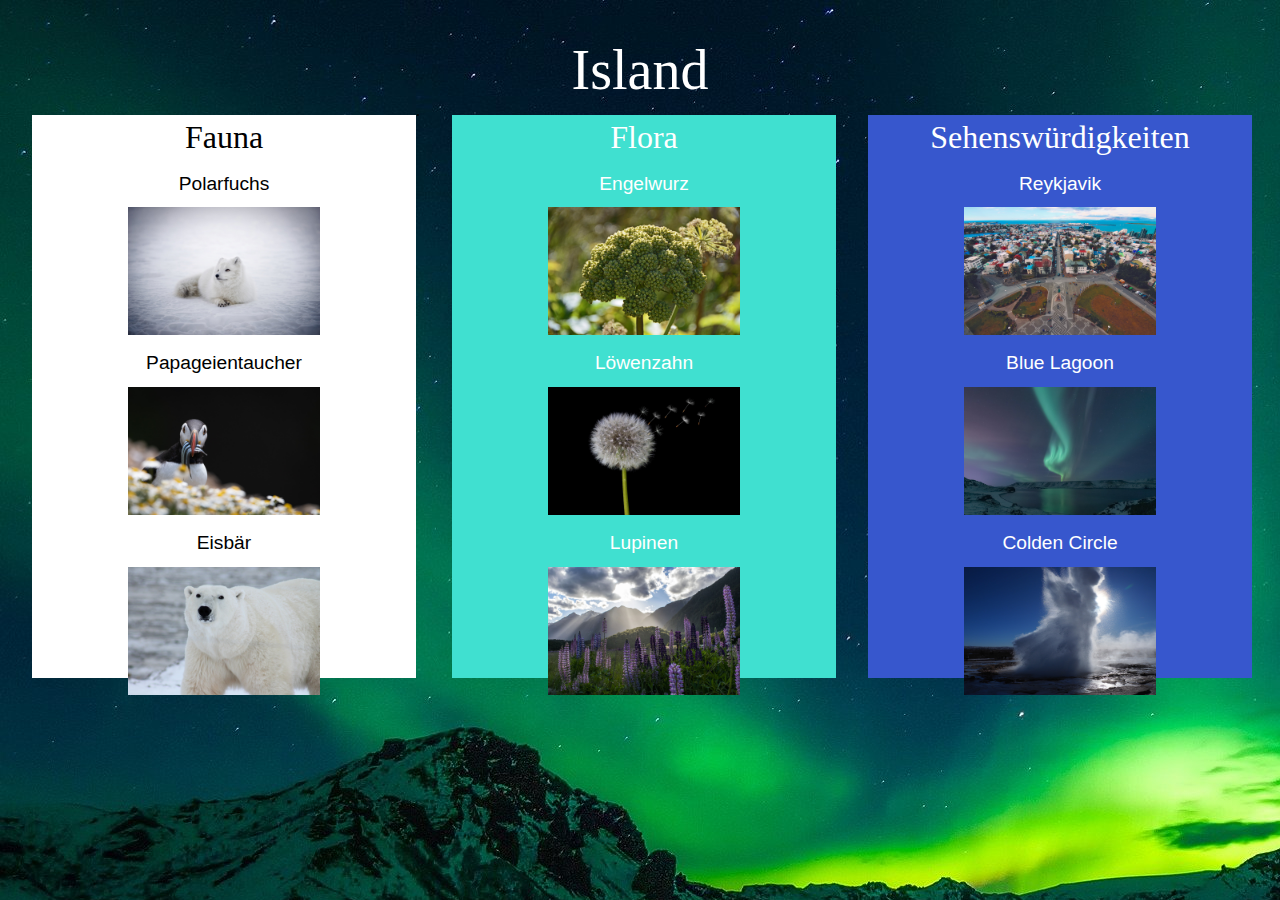
==== Iceland.html @ a2d94920 "Add files via upload" ====
﻿<!doctype html>
<html lang="de">
	<head>
		<meta charset="utf-8">
		<meta name="viewport" content="width=device-width, initial-scale=1.0">
		<link rel="stylesheet" type="text/css" href="style.css">
	</head>
	<body id="home">
		<header>
			<h1>Island</h1>
		</header>

        <main>
        <div id="flex">
            <div class="cont" id="fauna">
                <div class="span-3">
                    <h2>Fauna</h2>
                </div>
                <div class="grid">
                <div class="sight"></div>
                    <h3>Polarfuchs</h3>
                    <img src="Polarfuchs.jpg" alt="sight">
                </div>
                <div class="sight">
                    <h3>Papageientaucher</h3>
                    <img src="Papageientaucher.jpg" alt="sight">
                </div>         
                    <h3>Eisbär</h3>
                    <img src="Eisbär.jpg">
                </div>
            
            <div class="flag">.</div>
            
            <div class="cont" id="flora">
                <div class="span-3">
                    <h2>Flora</h2>
                </div>
                <div class="grid">
                <div class="sight">
                    <h3>Engelwurz</h3>
                    <img src="Engelwurz.jpg" alt="sight">
                </div>
                <div class="sight">
                    <h3>Löwenzahn</h3>
                    <img src="Löwnzahn.jpg" alt="sight">
                </div>
                <div class="sight">
                    <h3>Lupinen</h3>
                    <img src="Lupinen.jpg" alt="sight">
                </div>
            </div>
            </div>
            
            <div class="cont" id="culture">
                <div class="span-3">
                    <h2>Sehenswürdigkeiten</h2>
                </div>
                <div class="grid">
                <div class="sight">
                    <h3>Reykjavik</h3>
                    <img src="Reykjavik.jpg">
                </div>
                <div class="sight">
                    <h3>Blue Lagoon</h3>
                    <img src="BlaueLagune.jpg">
                </div>
                </div>
                <div class="grid">
                <div class="sight">
                    <h3>Colden Circle</h3>
                    <img src="GoldenCircle.jpg">
                </div>
                
                </div>                      

            </div>
        </div>
        </main>
        
        
		
	</body>
</html>
---- style.css ----
html, body {
    margin: 0;
    padding: 0;
    background-image:url(Island.jpg);
}
h1, h2, h3 {
    text-align: center;
    margin: 0;
    font-weight: 400;
}
h1 {
	font-size: 350%;
	font-family: fantasy;
    padding: 3% 0 0 0;
    color: white;
}
h2 {
	font-size: 200%;
    padding: 1% 0;
    font-family: fantasy;
}
h3 {
    font-size: 120%;
    padding: 1vw 0;
    font-family: Impact, Haettenschweiler, 'Arial Narrow Bold', sans-serif;
}

#fauna {
    background-color: white;
    color:black;
    
}
#flora {
    background-color: turquoise;
    color: white;
}
#culture {
    background-color: #3757cd;
    color:white;
}

.cont{
    justify-content: space-around; 
    width: 30%;
    margin-left: 2.5%;
    height: 44vw;
    margin-top:1%;
}

#flora .cont{
    display:grid;
	grid-template-columns:  25% 25% 25%; 
	justify-content: space-around; 
}

#culture .cont{
    display:grid;
	grid-template-columns:  25% 25% 25%; 
	justify-content: space-around;
}

.grid1{
    display:grid;
	grid-template-columns:  25% 55%; 
	justify-content: space-around;
}




.grid-container-5{
    margin-top:2%;
    margin-bottom:2%;
    text-align: center;
}

img{
    height:10vw;
    width:50%;
    margin-left: 25%;
}

#flex{
    display: flex;
}
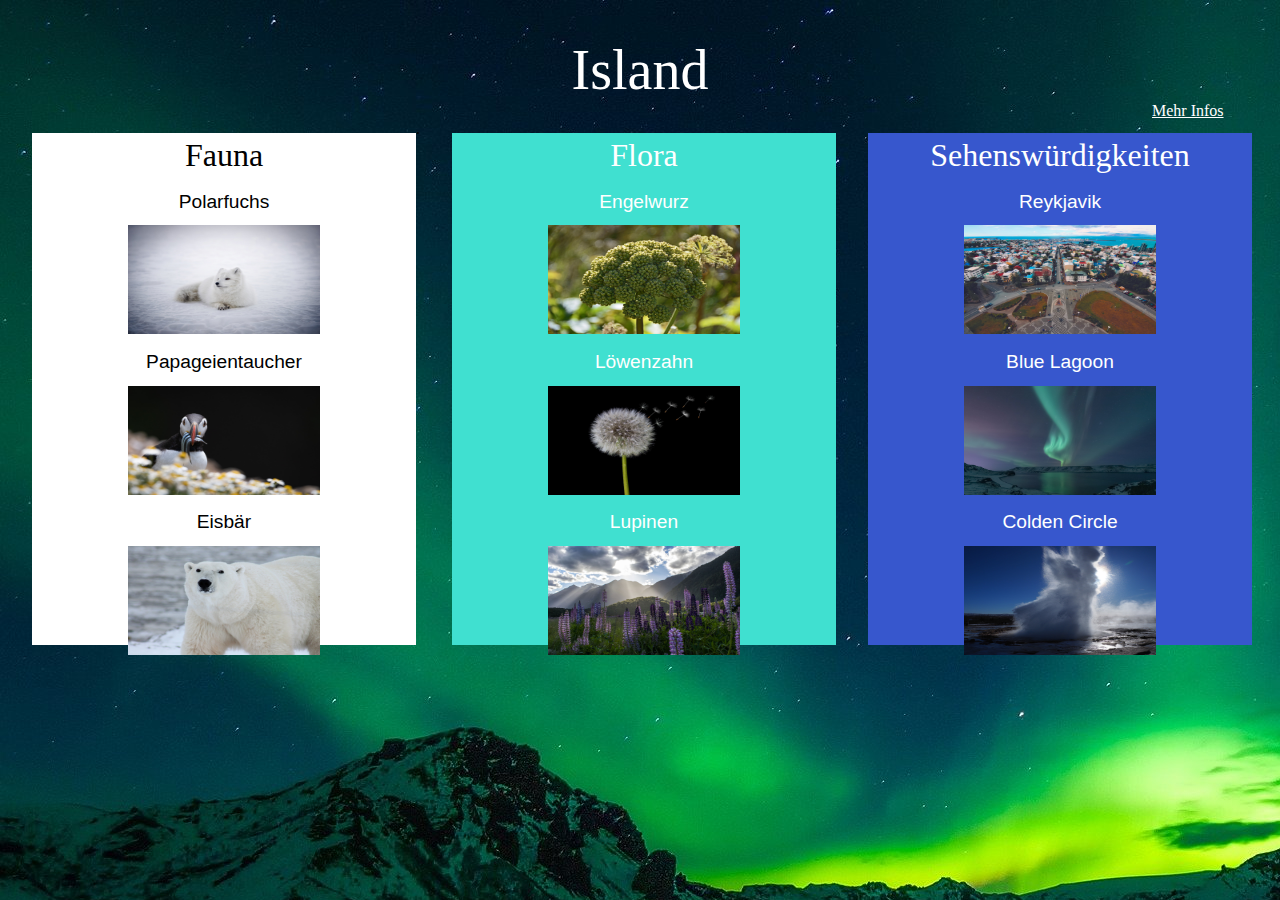
==== commit 38dbd705: "Add files via upload" ====
--- a/Iceland.html
+++ b/Iceland.html
@@ -6,8 +6,10 @@
 		<link rel="stylesheet" type="text/css" href="style.css">
 	</head>
 	<body id="home">
+       
 		<header>
-			<h1>Island</h1>
+            <h1>Island</h1>
+            <nav><a href="Iceland1.html">Mehr Infos</a></nav>
 		</header>
 
         <main>
@@ -24,7 +26,8 @@
                 <div class="sight">
                     <h3>Papageientaucher</h3>
                     <img src="Papageientaucher.jpg" alt="sight">
-                </div>         
+                </div> 
+                <div class="sight"></div>        
                     <h3>Eisbär</h3>
                     <img src="Eisbär.jpg">
                 </div>
--- a/style.css
+++ b/style.css
@@ -2,7 +2,8 @@
 html, body {
     margin: 0;
     padding: 0;
-    background-image:url(Island.jpg);
+    background-image: url(Island.jpg);
+    
 }
 h1, h2, h3 {
     text-align: center;
@@ -44,7 +45,7 @@
     justify-content: space-around; 
     width: 30%;
     margin-left: 2.5%;
-    height: 44vw;
+    height: 40vw;
     margin-top:1%;
 }
 
@@ -76,7 +77,7 @@
 }
 
 img{
-    height:10vw;
+    height:8.5vw;
     width:50%;
     margin-left: 25%;
 }
@@ -85,3 +86,53 @@
     display: flex;
 }
 
+a{
+    margin-left: 90%;
+    margin-top: 20%;
+    color: white;
+    font-family: fantasy;
+}
+
+
+@media screen and (max-width: 992px){
+    .cont {
+        height:80vw;
+        
+    }
+
+    img{
+        height:19vw;
+        width:90%;
+        margin-left:5%;
+    }
+    
+}
+
+@media screen and (max-width: 480px){
+    .cont {
+        height:170vw;
+        
+    }
+
+    img{
+        height:20vw;
+        width:90%;
+        margin-left:5%;
+    }
+
+    a{
+        margin-left: 80%;
+        margin-top: 20%;
+        color: white;
+        font-family: fantasy;
+    }
+
+    h2{
+        font-size: 100%;
+    }
+
+    .sight{
+        margin-top:60%;
+    }
+    
+}
